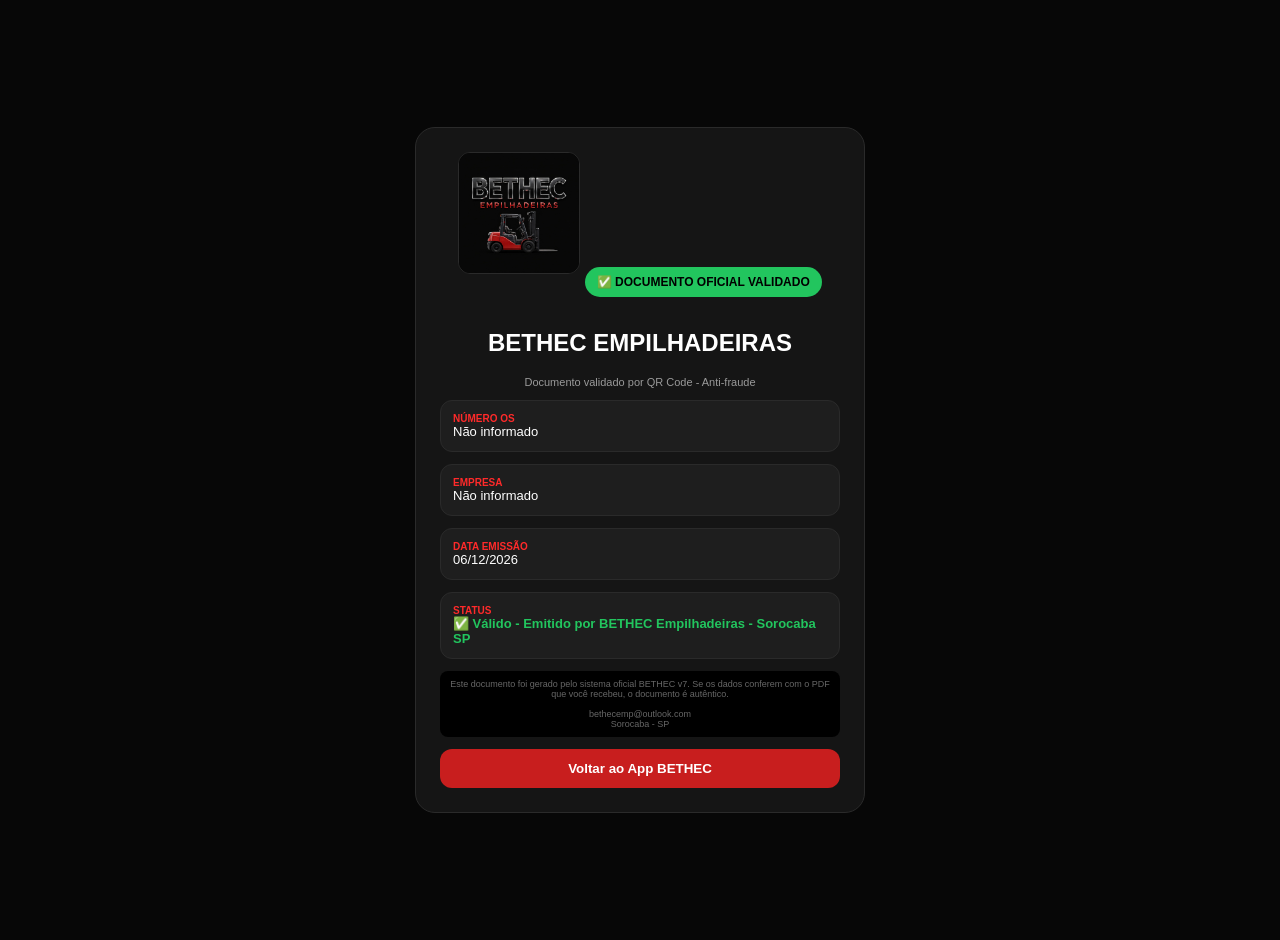
==== validar.html @ aef8e5aa "Create validar.html" ====
<!DOCTYPE html>
<html lang="pt-BR">
<head>
<meta charset="UTF-8">
<meta name="viewport" content="width=device-width, initial-scale=1.0">
<title>Validação BETHEC - Documento Oficial</title>
<link rel="icon" href="./logo_original.png">
<style>
body{background:#070707;color:#fff;font-family:Arial,sans-serif;display:flex;justify-content:center;align-items:center;min-height:100vh;padding:20px;margin:0}
.card{background:#151515;border:1px solid #2a2a2a;border-radius:20px;padding:24px;max-width:400px;width:100%;text-align:center}
.logo{width:120px;height:120px;object-fit:contain;background:#070707;border-radius:12px;border:1px solid #2a2a2a;margin-bottom:12px}
.ok{background:#22c55e;color:#000;padding:8px 12px;border-radius:20px;font-weight:900;font-size:12px;display:inline-block;margin-bottom:12px}
.info{background:#1e1e1e;border:1px solid #2a2a2a;border-radius:12px;padding:12px;margin:12px 0;text-align:left;font-size:13px}
.info b{color:#ff2a2a;font-size:10px;display:block;text-transform:uppercase}
.btn{background:#c81e1e;color:#fff;padding:12px;border-radius:12px;border:none;width:100%;font-weight:800;margin-top:12px;cursor:pointer}
</style>
</head>
<body>
<div class="card">
<img src="./logo_original.png" class="logo">
<div class="ok">✅ DOCUMENTO OFICIAL VALIDADO</div>
<h2>BETHEC EMPILHADEIRAS</h2>
<p style="font-size:11px;color:#9a9a9a;margin-bottom:12px">Documento validado por QR Code - Anti-fraude</p>
<div class="info"><b>Número OS</b><span id="osNum">-</span></div>
<div class="info"><b>Empresa</b><span id="empNome">-</span></div>
<div class="info"><b>Data Emissão</b><span id="dataEm">-</span></div>
<div class="info"><b>Status</b><span style="color:#22c55e;font-weight:800">✅ Válido - Emitido por BETHEC Empilhadeiras - Sorocaba SP</span></div>
<div style="margin-top:12px;font-size:9px;color:#666;background:#000;padding:8px;border-radius:8px">Este documento foi gerado pelo sistema oficial BETHEC v7. Se os dados conferem com o PDF que você recebeu, o documento é autêntico.<br><br>bethecemp@outlook.com<br>Sorocaba - SP</div>
<button class="btn" onclick="window.location.href='./index.html'">Voltar ao App BETHEC</button>
</div>
<script>
let params=new URLSearchParams(window.location.search);
document.getElementById('osNum').textContent=params.get('os')||'Não informado';
document.getElementById('empNome').textContent=params.get('emp')?decodeURIComponent(params.get('emp')):'Não informado';
document.getElementById('dataEm').textContent=params.get('data')||new Date().toLocaleDateString('pt-BR');
</script>
</body>
</html>
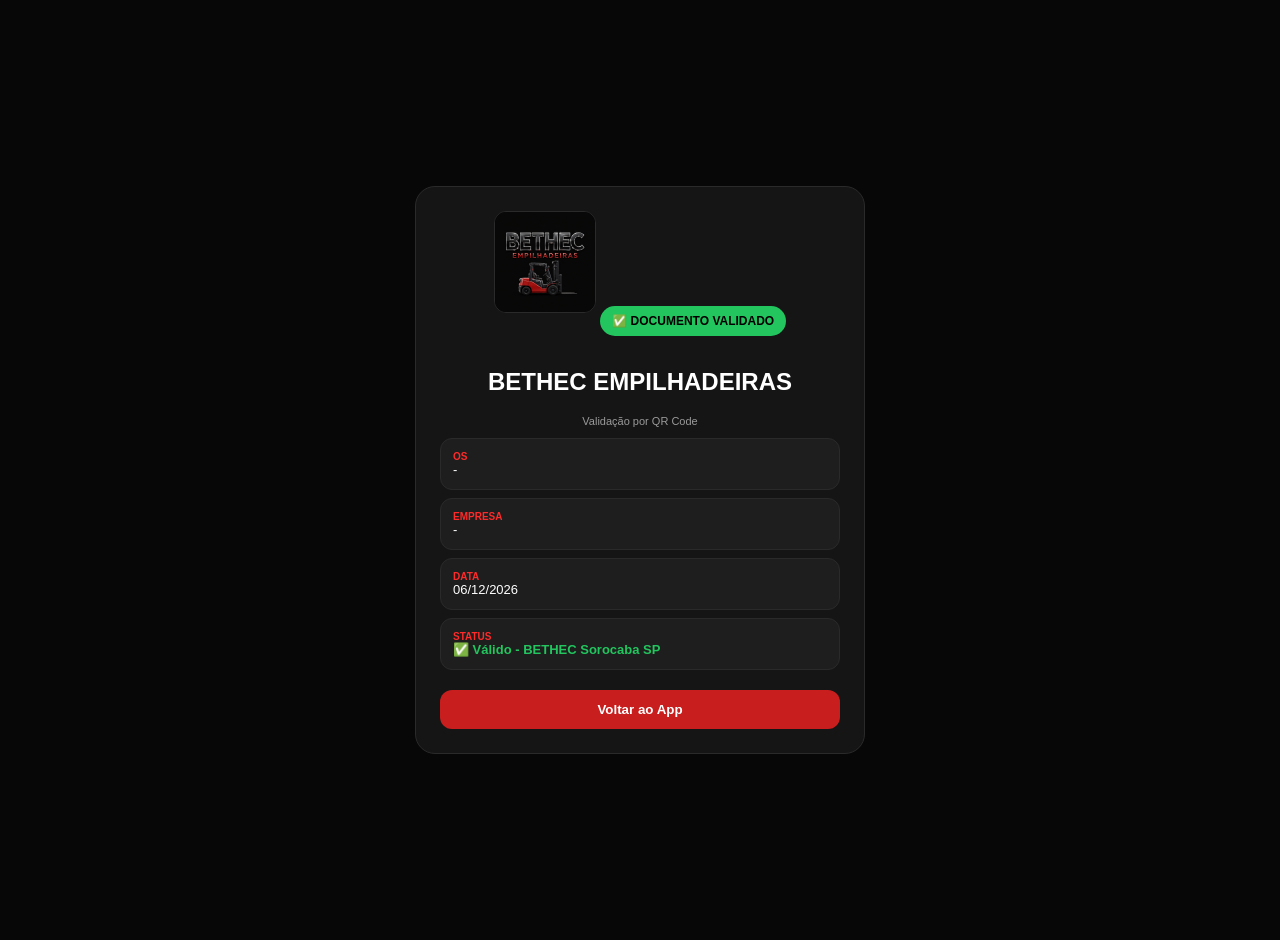
==== commit ffd044a9: "Update title and validation messages in validar.html" ====
--- a/validar.html
+++ b/validar.html
@@ -3,35 +3,34 @@
 <head>
 <meta charset="UTF-8">
 <meta name="viewport" content="width=device-width, initial-scale=1.0">
-<title>Validação BETHEC - Documento Oficial</title>
+<title>BETHEC - Validar OS</title>
 <link rel="icon" href="./logo_original.png">
 <style>
-body{background:#070707;color:#fff;font-family:Arial,sans-serif;display:flex;justify-content:center;align-items:center;min-height:100vh;padding:20px;margin:0}
+body{background:#070707;color:#fff;font-family:Arial;display:flex;justify-content:center;align-items:center;min-height:100vh;padding:20px;margin:0}
 .card{background:#151515;border:1px solid #2a2a2a;border-radius:20px;padding:24px;max-width:400px;width:100%;text-align:center}
-.logo{width:120px;height:120px;object-fit:contain;background:#070707;border-radius:12px;border:1px solid #2a2a2a;margin-bottom:12px}
+.logo{width:100px;height:100px;object-fit:contain;background:#070707;border-radius:12px;border:1px solid #2a2a2a;margin-bottom:12px}
 .ok{background:#22c55e;color:#000;padding:8px 12px;border-radius:20px;font-weight:900;font-size:12px;display:inline-block;margin-bottom:12px}
-.info{background:#1e1e1e;border:1px solid #2a2a2a;border-radius:12px;padding:12px;margin:12px 0;text-align:left;font-size:13px}
+.info{background:#1e1e1e;border:1px solid #2a2a2a;border-radius:12px;padding:12px;margin:8px 0;text-align:left;font-size:13px}
 .info b{color:#ff2a2a;font-size:10px;display:block;text-transform:uppercase}
-.btn{background:#c81e1e;color:#fff;padding:12px;border-radius:12px;border:none;width:100%;font-weight:800;margin-top:12px;cursor:pointer}
+.btn{background:#c81e1e;color:#fff;padding:12px;border-radius:12px;border:none;width:100%;font-weight:800;margin-top:12px}
 </style>
 </head>
 <body>
 <div class="card">
 <img src="./logo_original.png" class="logo">
-<div class="ok">✅ DOCUMENTO OFICIAL VALIDADO</div>
+<div class="ok">✅ DOCUMENTO VALIDADO</div>
 <h2>BETHEC EMPILHADEIRAS</h2>
-<p style="font-size:11px;color:#9a9a9a;margin-bottom:12px">Documento validado por QR Code - Anti-fraude</p>
-<div class="info"><b>Número OS</b><span id="osNum">-</span></div>
+<p style="font-size:11px;color:#9a9a9a">Validação por QR Code</p>
+<div class="info"><b>OS</b><span id="osNum">-</span></div>
 <div class="info"><b>Empresa</b><span id="empNome">-</span></div>
-<div class="info"><b>Data Emissão</b><span id="dataEm">-</span></div>
-<div class="info"><b>Status</b><span style="color:#22c55e;font-weight:800">✅ Válido - Emitido por BETHEC Empilhadeiras - Sorocaba SP</span></div>
-<div style="margin-top:12px;font-size:9px;color:#666;background:#000;padding:8px;border-radius:8px">Este documento foi gerado pelo sistema oficial BETHEC v7. Se os dados conferem com o PDF que você recebeu, o documento é autêntico.<br><br>bethecemp@outlook.com<br>Sorocaba - SP</div>
-<button class="btn" onclick="window.location.href='./index.html'">Voltar ao App BETHEC</button>
+<div class="info"><b>Data</b><span id="dataEm">-</span></div>
+<div class="info"><b>Status</b><span style="color:#22c55e;font-weight:800">✅ Válido - BETHEC Sorocaba SP</span></div>
+<button class="btn" onclick="window.location.href='./index.html'">Voltar ao App</button>
 </div>
 <script>
 let params=new URLSearchParams(window.location.search);
-document.getElementById('osNum').textContent=params.get('os')||'Não informado';
-document.getElementById('empNome').textContent=params.get('emp')?decodeURIComponent(params.get('emp')):'Não informado';
+document.getElementById('osNum').textContent=params.get('os')||'-';
+document.getElementById('empNome').textContent=params.get('emp')?decodeURIComponent(params.get('emp')):'-';
 document.getElementById('dataEm').textContent=params.get('data')||new Date().toLocaleDateString('pt-BR');
 </script>
 </body>
